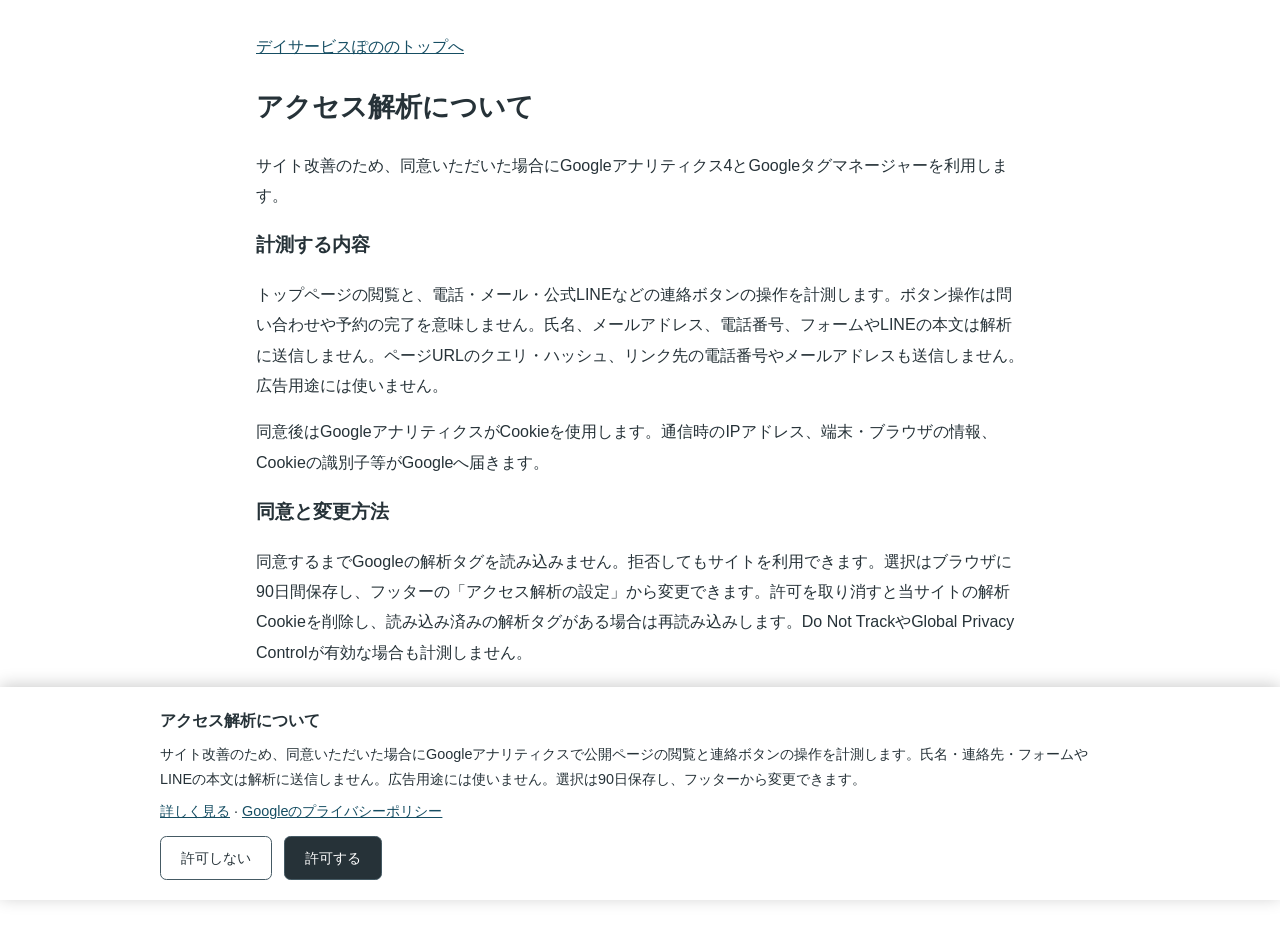
==== privacy.html @ a1f399e2 "Prepare consent-gated public analytics and contact intent" ====
<!DOCTYPE html>
<html lang="ja"><head><meta charset="UTF-8"><meta name="viewport" content="width=device-width,initial-scale=1"><title>アクセス解析について｜デイサービスぽの</title><meta name="description" content="デイサービスぽのの同意に基づくアクセス解析の目的と選択方法をご案内します。"><link rel="canonical" href="https://dayservice-pono.com/privacy.html"><link rel="stylesheet" href="/analytics-consent.css"><style>body{font-family:sans-serif;color:#263238;line-height:1.9;margin:0}main{max-width:48rem;margin:auto;padding:2rem 1.25rem 5rem}h1{font-size:1.7rem}h2{font-size:1.2rem}a{color:#164e63}</style><script defer src="/analytics.js" data-ga="G-4L9XQSM5XR" data-gtm="GTM-MQ63QN7S" data-origin="https://dayservice-pono.com" data-title="デイサービスぽの公式サイト" data-consent="pono_analytics_consent_v1"></script></head>
<body><main><a href="/">デイサービスぽののトップへ</a><h1>アクセス解析について</h1><p>サイト改善のため、同意いただいた場合にGoogleアナリティクス4とGoogleタグマネージャーを利用します。</p><h2>計測する内容</h2><p>トップページの閲覧と、電話・メール・公式LINEなどの連絡ボタンの操作を計測します。ボタン操作は問い合わせや予約の完了を意味しません。氏名、メールアドレス、電話番号、フォームやLINEの本文は解析に送信しません。ページURLのクエリ・ハッシュ、リンク先の電話番号やメールアドレスも送信しません。広告用途には使いません。</p><p>同意後はGoogleアナリティクスがCookieを使用します。通信時のIPアドレス、端末・ブラウザの情報、Cookieの識別子等がGoogleへ届きます。</p><h2>同意と変更方法</h2><p>同意するまでGoogleの解析タグを読み込みません。拒否してもサイトを利用できます。選択はブラウザに90日間保存し、フッターの「アクセス解析の設定」から変更できます。許可を取り消すと当サイトの解析Cookieを削除し、読み込み済みの解析タグがある場合は再読み込みします。Do Not TrackやGlobal Privacy Controlが有効な場合も計測しません。</p><p><a href="https://policies.google.com/privacy?hl=ja" target="_blank" rel="noopener noreferrer">Googleのプライバシーポリシー</a></p><p>更新日：2026年10月12日</p></main><footer></footer></body></html>
---- analytics-consent.css ----
.analytics-settings { padding: 1rem; text-align: center; font-size: .85rem; background: #fff; color: #263238; }
.analytics-settings button, .analytics-consent button { font: inherit; cursor: pointer; }
.analytics-settings button { background: none; border: 0; color: inherit; text-decoration: underline; padding: .4rem; }
.analytics-settings a, .analytics-consent a { color: #164e63; text-decoration: underline; }
.analytics-consent { position: fixed; inset: auto 0 0; z-index: 10000; max-height: 70dvh; overflow-y: auto; padding: 1.25rem max(1.25rem, calc((100vw - 60rem) / 2)); background: #fff; color: #263238; box-shadow: 0 -2px 16px #0003; font-family: sans-serif; font-size: .9rem; line-height: 1.7; }
.analytics-consent[hidden] { display: none; }
.analytics-consent h2 { font-size: 1rem; margin: 0 0 .5rem; color: #263238; }
.analytics-consent p { margin: .5rem 0; }
.analytics-consent div { display: flex; flex-wrap: wrap; gap: .75rem; margin-top: .75rem; }
.analytics-consent button { border: 1px solid #455a64; padding: .55rem 1.25rem; border-radius: .4rem; background: #fff; color: #263238; }
.analytics-consent button[data-choice=allow] { background: #263238; color: #fff; }
.analytics-settings button:focus-visible, .analytics-consent button:focus-visible { outline: 3px solid #0891b2; outline-offset: 3px; }
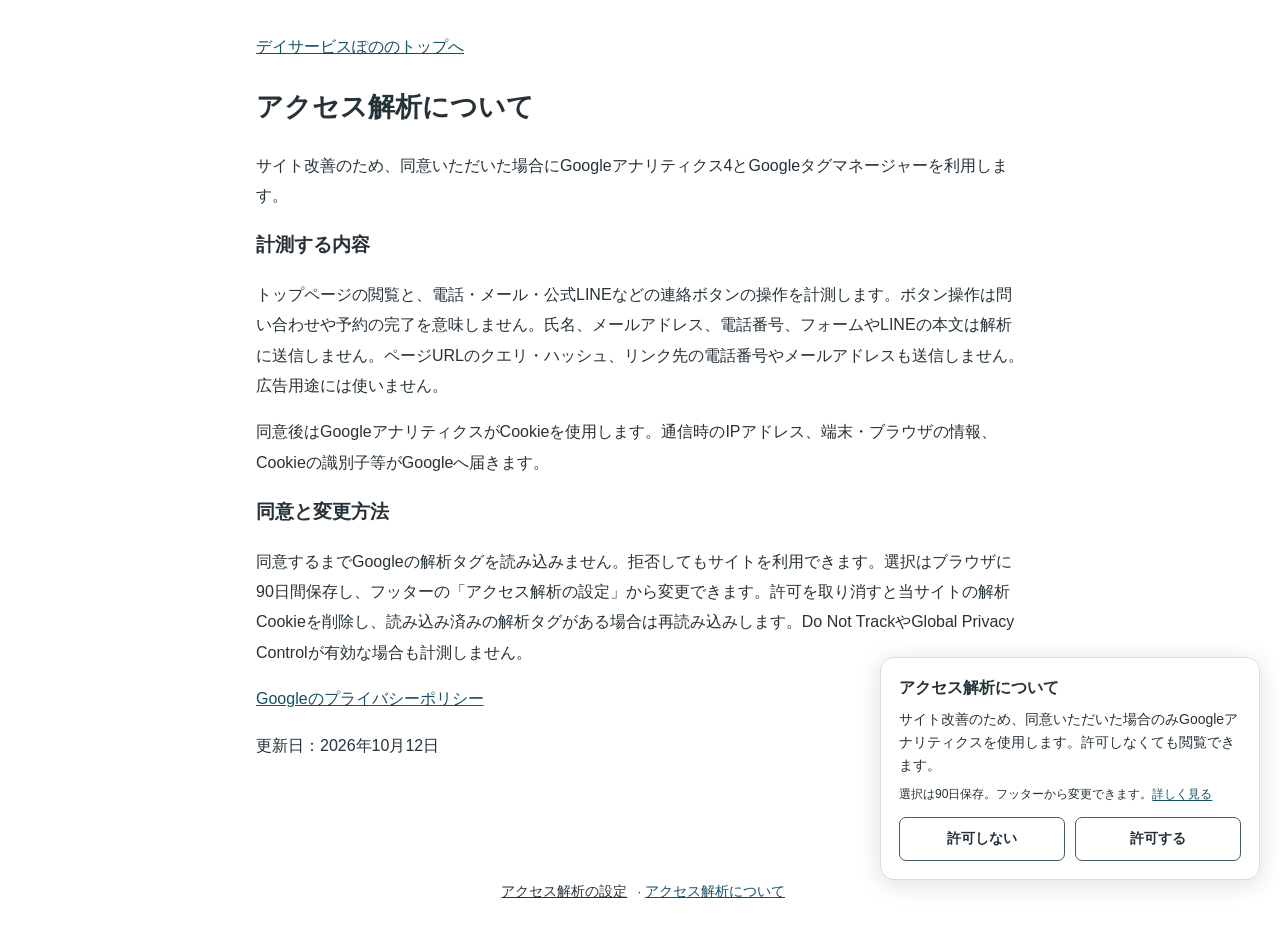
==== commit e02ab82d: "Compact consent banner while preserving analytics behavior" ====
--- a/privacy.html
+++ b/privacy.html
@@ -1,3 +1,3 @@
 <!DOCTYPE html>
-<html lang="ja"><head><meta charset="UTF-8"><meta name="viewport" content="width=device-width,initial-scale=1"><title>アクセス解析について｜デイサービスぽの</title><meta name="description" content="デイサービスぽのの同意に基づくアクセス解析の目的と選択方法をご案内します。"><link rel="canonical" href="https://dayservice-pono.com/privacy.html"><link rel="stylesheet" href="/analytics-consent.css"><style>body{font-family:sans-serif;color:#263238;line-height:1.9;margin:0}main{max-width:48rem;margin:auto;padding:2rem 1.25rem 5rem}h1{font-size:1.7rem}h2{font-size:1.2rem}a{color:#164e63}</style><script defer src="/analytics.js" data-ga="G-4L9XQSM5XR" data-gtm="GTM-MQ63QN7S" data-origin="https://dayservice-pono.com" data-title="デイサービスぽの公式サイト" data-consent="pono_analytics_consent_v1"></script></head>
-<body><main><a href="/">デイサービスぽののトップへ</a><h1>アクセス解析について</h1><p>サイト改善のため、同意いただいた場合にGoogleアナリティクス4とGoogleタグマネージャーを利用します。</p><h2>計測する内容</h2><p>トップページの閲覧と、電話・メール・公式LINEなどの連絡ボタンの操作を計測します。ボタン操作は問い合わせや予約の完了を意味しません。氏名、メールアドレス、電話番号、フォームやLINEの本文は解析に送信しません。ページURLのクエリ・ハッシュ、リンク先の電話番号やメールアドレスも送信しません。広告用途には使いません。</p><p>同意後はGoogleアナリティクスがCookieを使用します。通信時のIPアドレス、端末・ブラウザの情報、Cookieの識別子等がGoogleへ届きます。</p><h2>同意と変更方法</h2><p>同意するまでGoogleの解析タグを読み込みません。拒否してもサイトを利用できます。選択はブラウザに90日間保存し、フッターの「アクセス解析の設定」から変更できます。許可を取り消すと当サイトの解析Cookieを削除し、読み込み済みの解析タグがある場合は再読み込みします。Do Not TrackやGlobal Privacy Controlが有効な場合も計測しません。</p><p><a href="https://policies.google.com/privacy?hl=ja" target="_blank" rel="noopener noreferrer">Googleのプライバシーポリシー</a></p><p>更新日：2026年10月12日</p></main><footer></footer></body></html>
+<html lang="ja"><head><meta charset="UTF-8"><meta name="viewport" content="width=device-width,initial-scale=1"><title>アクセス解析について｜デイサービスぽの</title><meta name="description" content="デイサービスぽのの同意に基づくアクセス解析の目的と選択方法をご案内します。"><link rel="canonical" href="https://dayservice-pono.com/privacy"><link rel="stylesheet" href="/analytics-consent.css?v=20261017-compact-consent"><style>body{font-family:sans-serif;color:#263238;line-height:1.9;margin:0}main{max-width:48rem;margin:auto;padding:2rem 1.25rem 5rem}h1{font-size:1.7rem}h2{font-size:1.2rem}a{color:#164e63}</style><script defer src="/analytics.js?v=20261017-compact-consent" data-ga="G-4L9XQSM5XR" data-gtm="GTM-MQ63QN7S" data-origin="https://dayservice-pono.com" data-title="デイサービスぽの公式サイト" data-consent="pono_analytics_consent_v1"></script></head>
+<body><main><a href="/">デイサービスぽののトップへ</a><h1 id="analytics">アクセス解析について</h1><p>サイト改善のため、同意いただいた場合にGoogleアナリティクス4とGoogleタグマネージャーを利用します。</p><h2>計測する内容</h2><p>トップページの閲覧と、電話・メール・公式LINEなどの連絡ボタンの操作を計測します。ボタン操作は問い合わせや予約の完了を意味しません。氏名、メールアドレス、電話番号、フォームやLINEの本文は解析に送信しません。ページURLのクエリ・ハッシュ、リンク先の電話番号やメールアドレスも送信しません。広告用途には使いません。</p><p>同意後はGoogleアナリティクスがCookieを使用します。通信時のIPアドレス、端末・ブラウザの情報、Cookieの識別子等がGoogleへ届きます。</p><h2>同意と変更方法</h2><p>同意するまでGoogleの解析タグを読み込みません。拒否してもサイトを利用できます。選択はブラウザに90日間保存し、フッターの「アクセス解析の設定」から変更できます。許可を取り消すと当サイトの解析Cookieを削除し、読み込み済みの解析タグがある場合は再読み込みします。Do Not TrackやGlobal Privacy Controlが有効な場合も計測しません。</p><p><a href="https://policies.google.com/privacy?hl=ja" target="_blank" rel="noopener noreferrer">Googleのプライバシーポリシー</a></p><p>更新日：2026年10月12日</p></main><footer></footer></body></html>
--- a/analytics-consent.css
+++ b/analytics-consent.css
@@ -2,11 +2,16 @@
 .analytics-settings button, .analytics-consent button { font: inherit; cursor: pointer; }
 .analytics-settings button { background: none; border: 0; color: inherit; text-decoration: underline; padding: .4rem; }
 .analytics-settings a, .analytics-consent a { color: #164e63; text-decoration: underline; }
-.analytics-consent { position: fixed; inset: auto 0 0; z-index: 10000; max-height: 70dvh; overflow-y: auto; padding: 1.25rem max(1.25rem, calc((100vw - 60rem) / 2)); background: #fff; color: #263238; box-shadow: 0 -2px 16px #0003; font-family: sans-serif; font-size: .9rem; line-height: 1.7; }
+.analytics-consent { position: fixed; inset: auto 20px max(20px, env(safe-area-inset-bottom)) auto; z-index: 10000; box-sizing: border-box; width: 380px; max-width: calc(100vw - 40px); max-height: calc(100dvh - 40px - env(safe-area-inset-bottom)); overflow-y: auto; padding: 18px; border: 1px solid #d9dddf; border-radius: 14px; background: #fff; color: #263238; box-shadow: 0 4px 24px #0002; font-family: sans-serif; font-size: 14px; line-height: 1.65; letter-spacing: normal; text-align: left; }
 .analytics-consent[hidden] { display: none; }
-.analytics-consent h2 { font-size: 1rem; margin: 0 0 .5rem; color: #263238; }
-.analytics-consent p { margin: .5rem 0; }
-.analytics-consent div { display: flex; flex-wrap: wrap; gap: .75rem; margin-top: .75rem; }
-.analytics-consent button { border: 1px solid #455a64; padding: .55rem 1.25rem; border-radius: .4rem; background: #fff; color: #263238; }
-.analytics-consent button[data-choice=allow] { background: #263238; color: #fff; }
-.analytics-settings button:focus-visible, .analytics-consent button:focus-visible { outline: 3px solid #0891b2; outline-offset: 3px; }
+.analytics-consent h2 { margin: 0 0 8px; font: inherit; font-size: 16px; font-weight: 700; line-height: 1.5; color: #263238; }
+.analytics-consent p { margin: 8px 0; font-size: 14px; line-height: 1.65; }
+.analytics-consent p.analytics-consent__note { font-size: 12px; }
+.analytics-consent a { display: inline-block; color: #164e63; text-decoration: underline; text-underline-offset: 2px; }
+.analytics-consent div { display: grid; grid-template-columns: minmax(0, 1fr) minmax(0, 1fr); gap: 10px; margin-top: 12px; }
+.analytics-consent button { box-sizing: border-box; min-width: 0; min-height: 44px; padding: 8px 10px; border: 1px solid #455a64; border-radius: 7px; background: #fff; color: #263238; font: inherit; font-weight: 600; cursor: pointer; }
+.analytics-consent button:hover { background: #f1f4f5; }
+.analytics-consent button:focus-visible, .analytics-consent a:focus-visible, .analytics-settings button:focus-visible { outline: 3px solid #0891b2; outline-offset: 3px; }
+
+.analytics-consent p + p { font-size: 12px; }
+@media (max-width: 620px) { .analytics-consent { inset: auto 12px calc(12px + env(safe-area-inset-bottom)) 12px; width: auto; max-width: none; max-height: calc(100dvh - 24px - env(safe-area-inset-bottom)); padding: 14px; border-radius: 12px; } }
